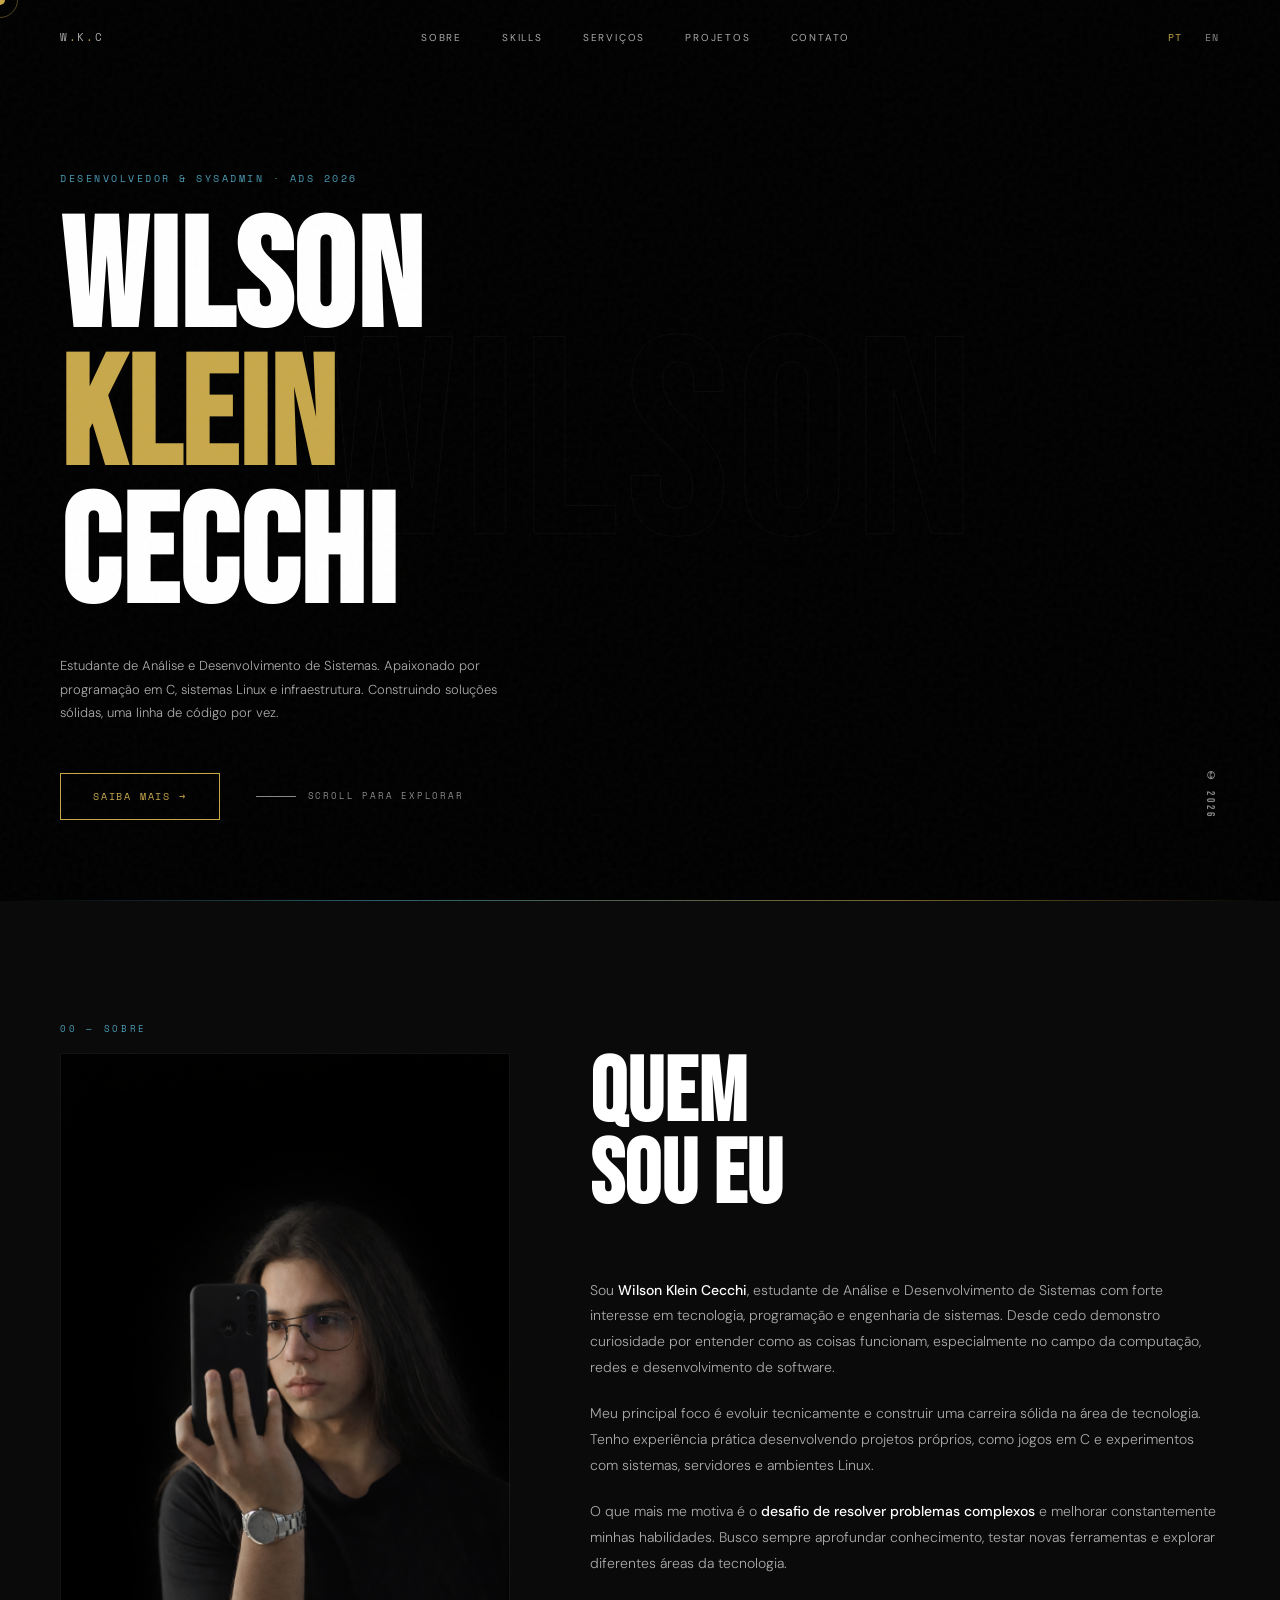
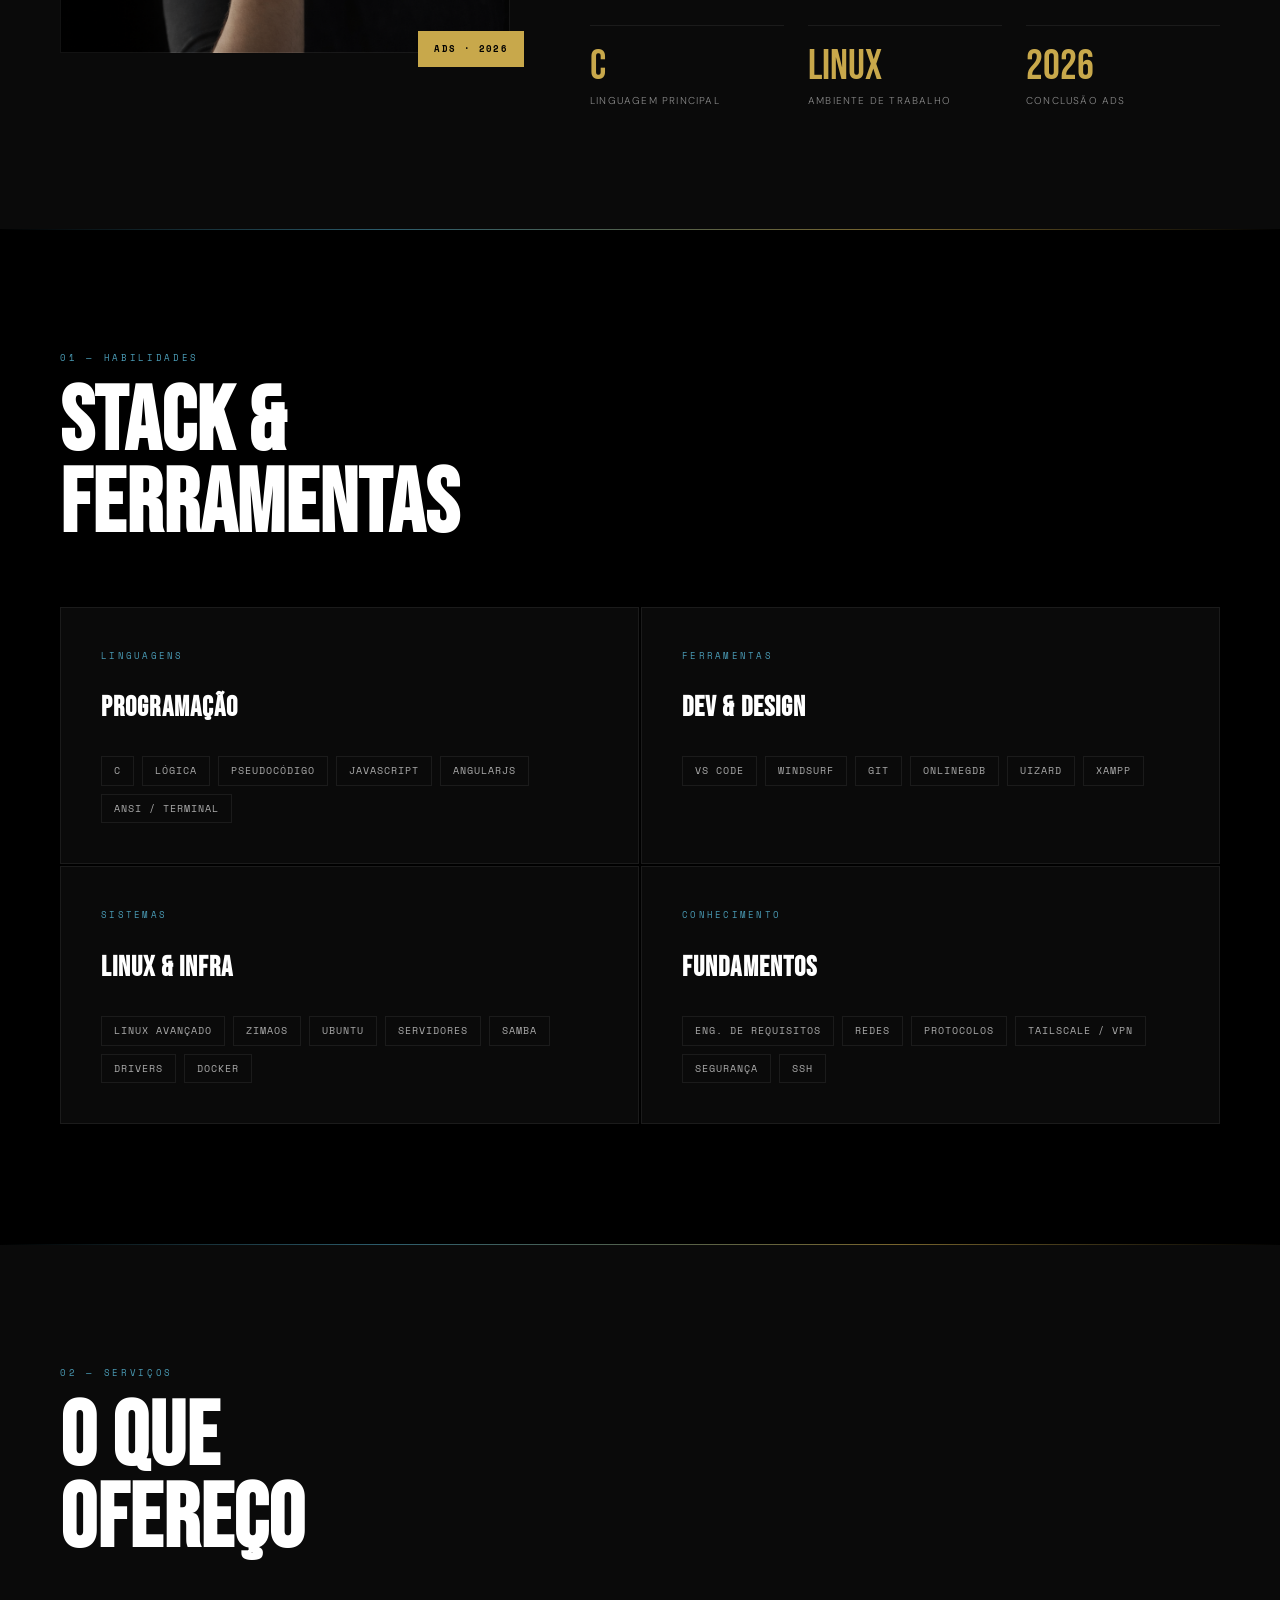
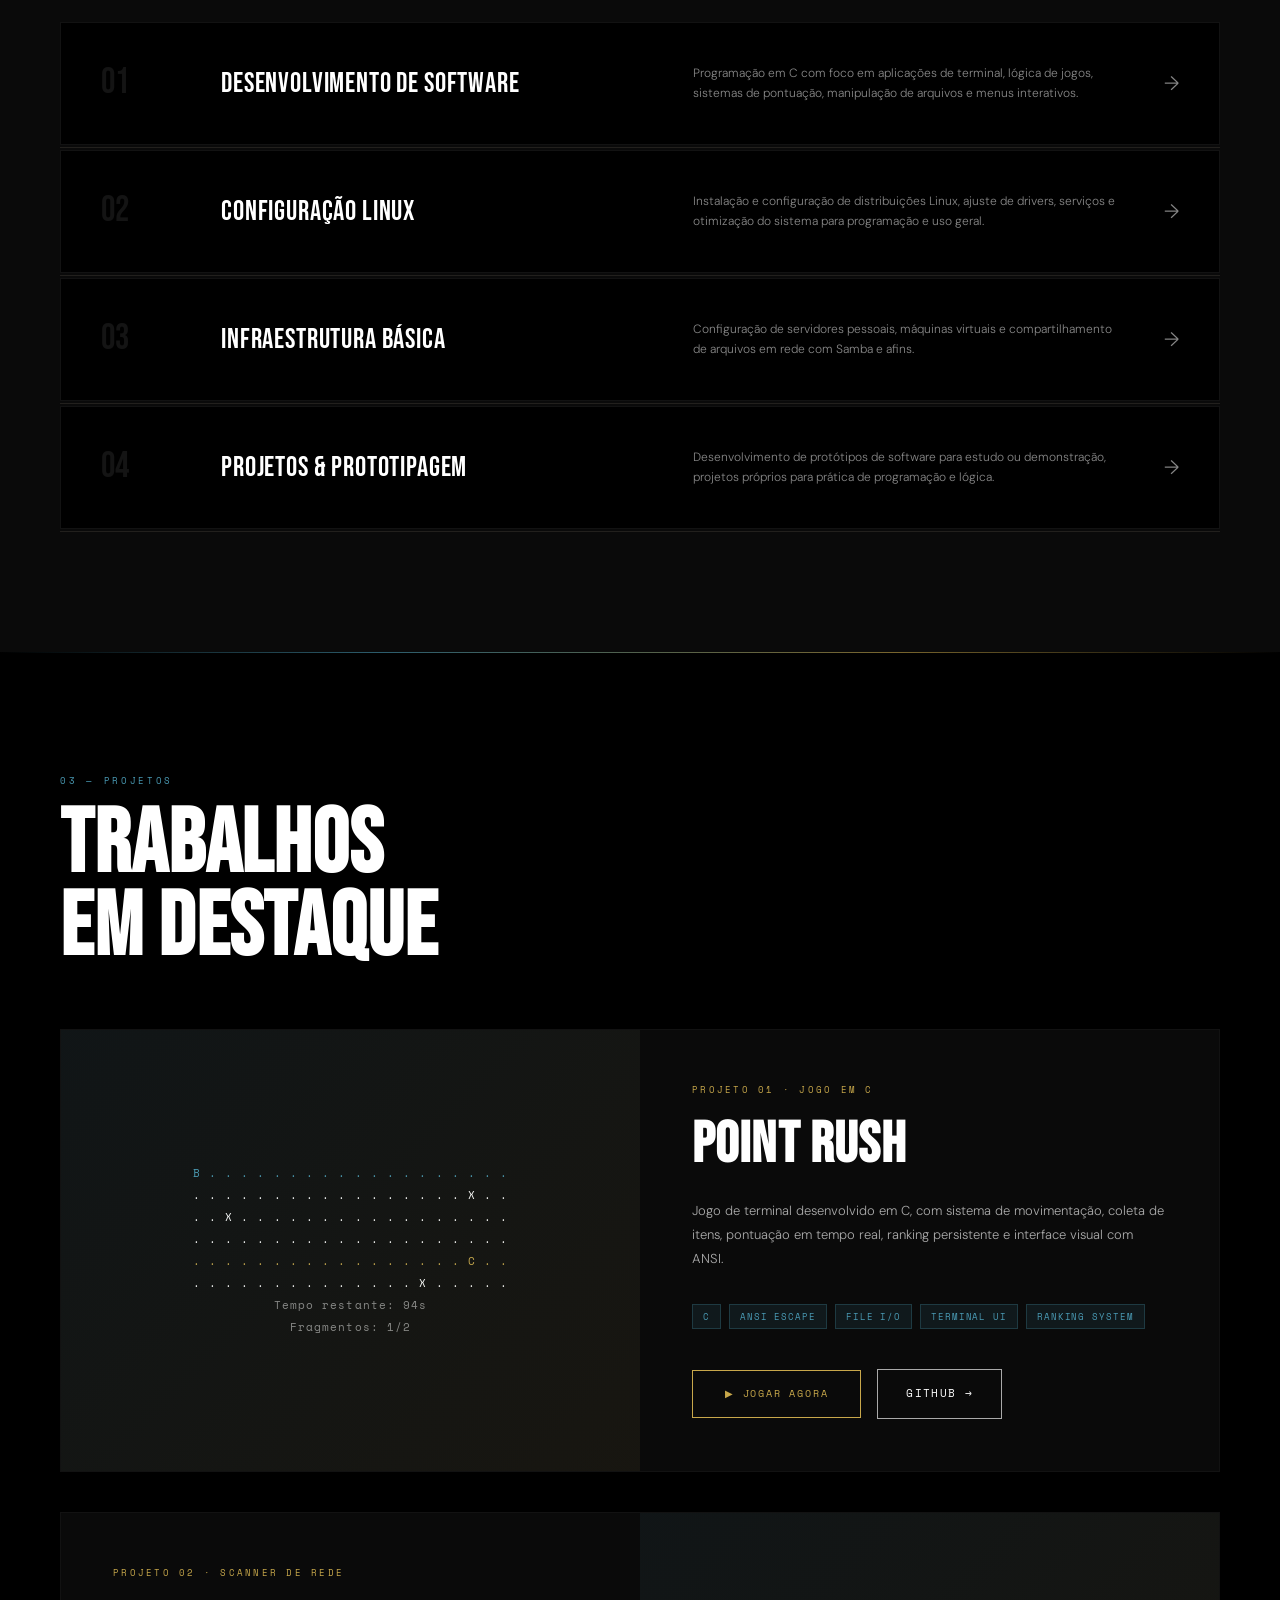
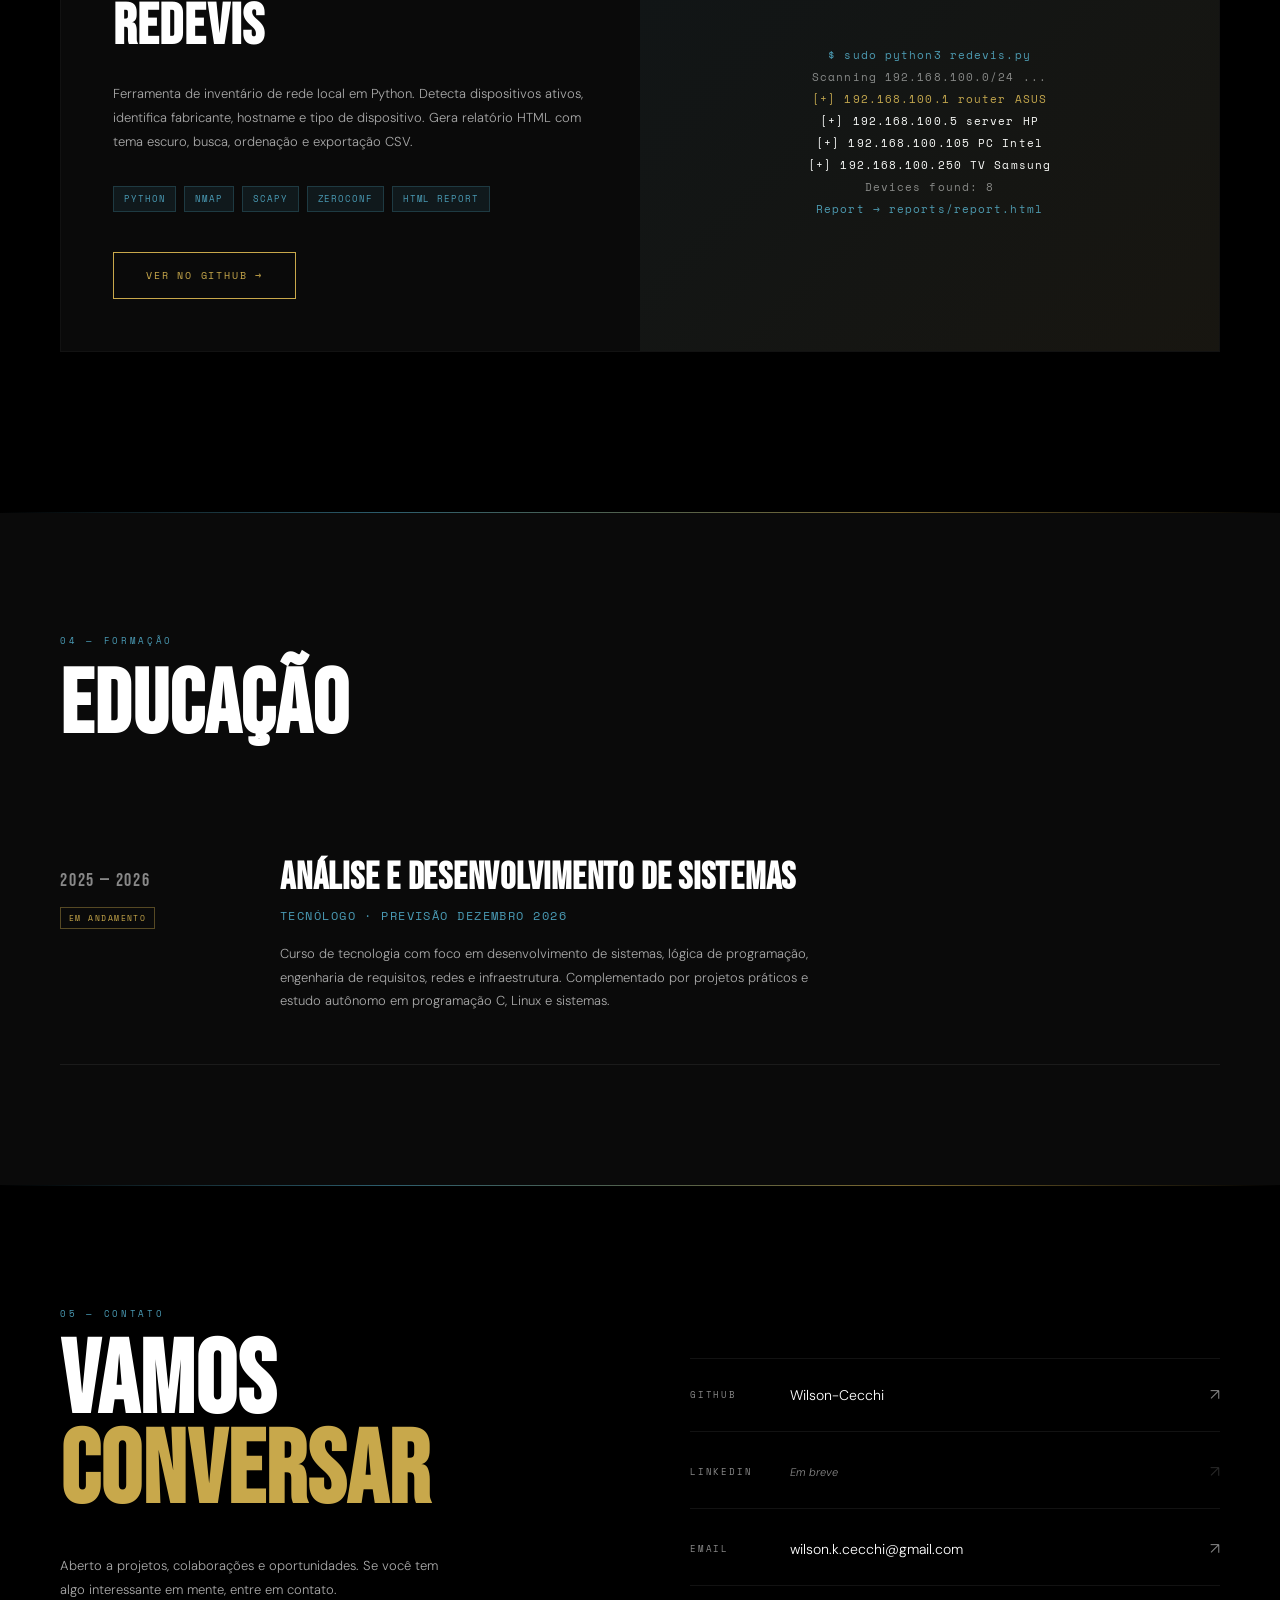
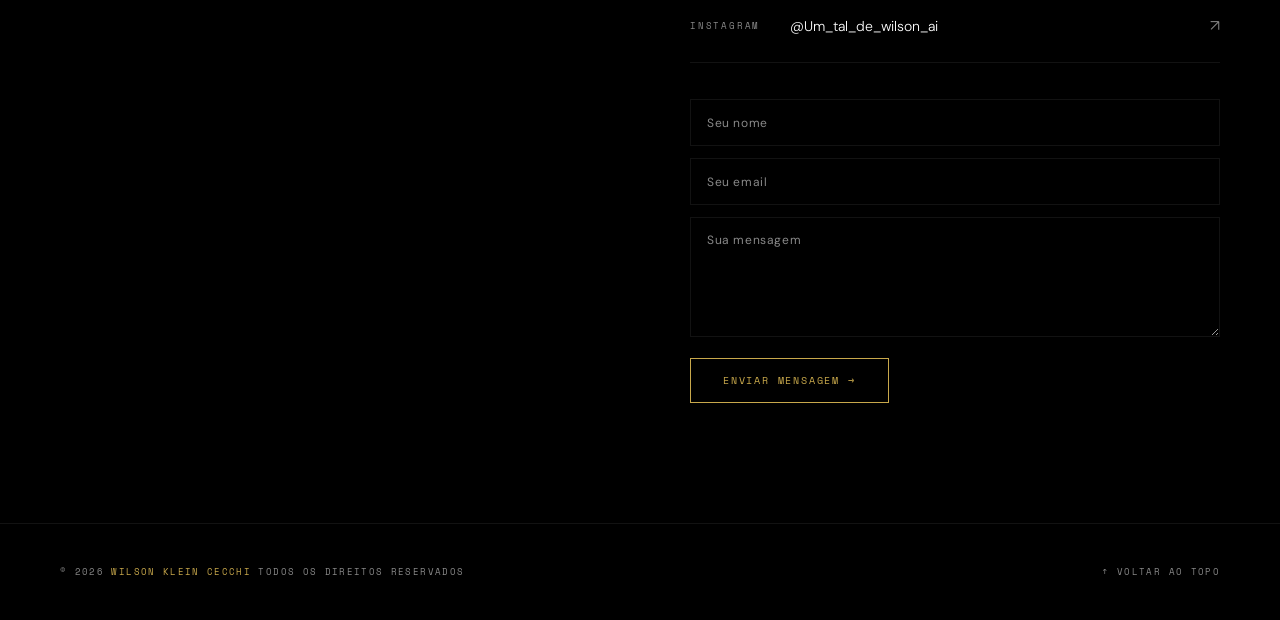
==== index.html @ 19622542 "update" ====
<!doctype html>
<html lang="pt-BR">
  <head>
    <meta charset="UTF-8" />
    <meta name="viewport" content="width=device-width, initial-scale=1.0" />
    <title>Wilson Klein Cecchi — Developer &amp; Sysadmin</title>
    <meta
      name="description"
      content="Portfólio de Wilson Klein Cecchi — Desenvolvedor &amp; Sysadmin · ADS 2026"
    />
    <meta name="author" content="Wilson Klein Cecchi" />
    <meta name="robots" content="index, follow" />
    <meta property="og:type" content="website" />
    <meta property="og:url" content="https://wkcdev.dev" />
    <meta
      property="og:title"
      content="Wilson Klein Cecchi — Developer &amp; Sysadmin"
    />
    <meta
      property="og:description"
      content="Portfólio de Wilson Klein Cecchi — Desenvolvedor &amp; Sysadmin · ADS 2026"
    />
    <meta property="og:locale" content="pt_BR" />
    <link rel="canonical" href="https://wkcdev.dev" />
    <link rel="preconnect" href="https://fonts.googleapis.com" />
    <link
      href="https://fonts.googleapis.com/css2?family=Bebas+Neue&family=DM+Sans:wght@300;400;500&family=Space+Mono:wght@400;700&display=swap"
      rel="stylesheet"
    />
    <link rel="stylesheet" href="assets/css/style.css" />
    <link rel="icon" type="image/svg+xml" href="assets/img/favicon.svg" />
    <link
      rel="icon"
      type="image/png"
      sizes="32x32"
      href="assets/img/favicon-32.png"
    />
    <link
      rel="apple-touch-icon"
      sizes="180x180"
      href="assets/img/favicon-180.png"
    />
  </head>
  <body>
    <div class="cursor" id="cursor"></div>
    <div class="cursor-ring" id="cursor-ring"></div>
    <nav>
      <a href="#hero" class="nav-logo">W<span>.</span>K<span>.</span>C</a>
      <div class="nav-links">
        <a href="#about">Sobre</a>
        <a href="#skills">Skills</a>
        <a href="#services">Serviços</a>
        <a href="#projects">Projetos</a>
        <a href="#contact">Contato</a>
      </div>
      <div class="lang-switcher">
        <a href="./index.html" class="lang-btn active" data-lang="pt">PT</a>
        <span class="lang-sep">·</span>
        <a href="./en/index.html" class="lang-btn" data-lang="en">EN</a>
      </div>
      <button class="nav-hamburger" id="nav-hamburger" aria-label="Menu">
        <span></span><span></span><span></span>
      </button>
      <div class="nav-mobile" id="nav-mobile">
        <a href="#about" class="nav-mobile-link">Sobre</a>
        <a href="#skills" class="nav-mobile-link">Skills</a>
        <a href="#services" class="nav-mobile-link">Serviços</a>
        <a href="#projects" class="nav-mobile-link">Projetos</a>
        <a href="#contact" class="nav-mobile-link">Contato</a>
        <div class="lang-switcher lang-switcher-mobile">
          <a href="./" class="lang-btn active" data-lang="pt">PT</a>
          <span class="lang-sep">·</span>
          <a href="./en" class="lang-btn" data-lang="en">EN</a>
        </div>
      </div>
    </nav>
    <section id="hero">
      <div class="hero-bg-text" aria-hidden="true">WILSON</div>
      <p class="hero-tag">Desenvolvedor &amp; Sysadmin · ADS 2026</p>
      <h1 class="hero-name">
        Wilson<br />
        <span class="accent">Klein</span><br />
        Cecchi
      </h1>
      <p class="hero-sub">
        Estudante de Análise e Desenvolvimento de Sistemas. Apaixonado por
        programação em C, sistemas Linux e infraestrutura. Construindo soluções
        sólidas, uma linha de código por vez.
      </p>
      <div class="hero-cta-row">
        <a href="#projects" class="btn-primary">Saiba mais →</a>
        <span class="hero-scroll">Scroll para explorar</span>
      </div>
      <div class="hero-year">© 2026</div>
    </section>
    <div class="gradient-bar"></div>
    <section id="about">
      <p class="section-label">00 — Sobre</p>
      <div class="about-grid reveal">
        <div class="about-photo-wrap">
          <div class="about-photo">
            <img
              src="assets/img/eutalvez.png"
              alt="Foto de Wilson Klein Cecchi"
            />
          </div>
          <div class="about-photo-tag">ADS · 2026</div>
        </div>
        <div class="about-text">
          <h2 class="section-title">Quem<br />sou eu</h2>
          <p>
            Sou <strong>Wilson Klein Cecchi</strong>, estudante de Análise e
            Desenvolvimento de Sistemas com forte interesse em tecnologia,
            programação e engenharia de sistemas. Desde cedo demonstro
            curiosidade por entender como as coisas funcionam, especialmente no
            campo da computação, redes e desenvolvimento de software.
          </p>
          <p>
            Meu principal foco é evoluir tecnicamente e construir uma carreira
            sólida na área de tecnologia. Tenho experiência prática
            desenvolvendo projetos próprios, como jogos em C e experimentos com
            sistemas, servidores e ambientes Linux.
          </p>
          <p>
            O que mais me motiva é o
            <strong>desafio de resolver problemas complexos</strong> e melhorar
            constantemente minhas habilidades. Busco sempre aprofundar
            conhecimento, testar novas ferramentas e explorar diferentes áreas
            da tecnologia.
          </p>
          <div class="about-stats">
            <div class="stat">
              <div class="stat-number">C</div>
              <div class="stat-label">Linguagem Principal</div>
            </div>
            <div class="stat">
              <div class="stat-number">Linux</div>
              <div class="stat-label">Ambiente de Trabalho</div>
            </div>
            <div class="stat">
              <div class="stat-number">2026</div>
              <div class="stat-label">Conclusão ADS</div>
            </div>
          </div>
        </div>
      </div>
    </section>
    <div class="gradient-bar"></div>
    <section id="skills">
      <p class="section-label reveal">01 — Habilidades</p>
      <h2 class="section-title reveal">Stack &amp;<br />Ferramentas</h2>
      <div class="skills-grid">
        <div class="skill-category reveal reveal-delay-1">
          <p class="skill-cat-label">Linguagens</p>
          <h3 class="skill-cat-title">Programação</h3>
          <div class="skill-tags">
            <span class="skill-tag">C</span>
            <span class="skill-tag">Lógica</span>
            <span class="skill-tag">Pseudocódigo</span>
            <span class="skill-tag">JavaScript</span>
            <span class="skill-tag">AngularJS</span>
            <span class="skill-tag">ANSI / Terminal</span>
          </div>
        </div>
        <div class="skill-category reveal reveal-delay-2">
          <p class="skill-cat-label">Ferramentas</p>
          <h3 class="skill-cat-title">Dev &amp; Design</h3>
          <div class="skill-tags">
            <span class="skill-tag">VS Code</span>
            <span class="skill-tag">Windsurf</span>
            <span class="skill-tag">Git</span>
            <span class="skill-tag">OnlineGDB</span>
            <span class="skill-tag">Uizard</span>
            <span class="skill-tag">XAMPP</span>
          </div>
        </div>
        <div class="skill-category reveal reveal-delay-1">
          <p class="skill-cat-label">Sistemas</p>
          <h3 class="skill-cat-title">Linux &amp; Infra</h3>
          <div class="skill-tags">
            <span class="skill-tag">Linux Avançado</span>
            <span class="skill-tag">ZimaOS</span>
            <span class="skill-tag">Ubuntu</span>
            <span class="skill-tag">Servidores</span>
            <span class="skill-tag">Samba</span>
            <span class="skill-tag">Drivers</span>
            <span class="skill-tag">Docker</span>
          </div>
        </div>
        <div class="skill-category reveal reveal-delay-2">
          <p class="skill-cat-label">Conhecimento</p>
          <h3 class="skill-cat-title">Fundamentos</h3>
          <div class="skill-tags">
            <span class="skill-tag">Eng. de Requisitos</span>
            <span class="skill-tag">Redes</span>
            <span class="skill-tag">Protocolos</span>
            <span class="skill-tag">Tailscale / VPN</span>
            <span class="skill-tag">Segurança</span>
            <span class="skill-tag">SSH</span>
          </div>
        </div>
      </div>
    </section>
    <div class="gradient-bar"></div>
    <section id="services">
      <p class="section-label reveal">02 — Serviços</p>
      <h2 class="section-title reveal">O que<br />ofereço</h2>
      <div class="services-list reveal">
        <div class="service-item" data-accordion>
          <span class="service-num">01</span>
          <span class="service-name">Desenvolvimento de Software</span>
          <p class="service-desc">
            Programação em C com foco em aplicações de terminal, lógica de
            jogos, sistemas de pontuação, manipulação de arquivos e menus
            interativos.
          </p>
          <span class="service-arrow">→</span>
        </div>
        <div class="service-details" data-accordion-body>
          <ul>
            <li>Linguagem principal: C (C99/C11)</li>
            <li>Estruturas de dados: vetores, structs, ponteiros</li>
            <li>Manipulação de arquivos: leitura/escrita com FILE*</li>
            <li>Interface terminal: ANSI escape codes, menus interativos</li>
            <li>Lógica de jogos: movimentação, colisão, ranking, timer</li>
          </ul>
        </div>
        <div class="service-item" data-accordion>
          <span class="service-num">02</span>
          <span class="service-name">Configuração Linux</span>
          <p class="service-desc">
            Instalação e configuração de distribuições Linux, ajuste de drivers,
            serviços e otimização do sistema para programação e uso geral.
          </p>
          <span class="service-arrow">→</span>
        </div>
        <div class="service-details" data-accordion-body>
          <ul>
            <li>Distribuições: Ubuntu, Zorin OS, ZimaOS</li>
            <li>Gerenciamento de serviços: systemd, journalctl</li>
            <li>Drivers: NVIDIA legacy, Intel i915, DKMS</li>
            <li>Otimização: throttling, power management</li>
            <li>Ambientes: GNOME, configuração de boot e GRUB</li>
          </ul>
        </div>
        <div class="service-item" data-accordion>
          <span class="service-num">03</span>
          <span class="service-name">Infraestrutura Básica</span>
          <p class="service-desc">
            Configuração de servidores pessoais, máquinas virtuais e
            compartilhamento de arquivos em rede com Samba e afins.
          </p>
          <span class="service-arrow">→</span>
        </div>
        <div class="service-details" data-accordion-body>
          <ul>
            <li>Servidores: ZimaOS, Docker, Docker Compose</li>
            <li>Rede: Tailscale VPN, SSH (ed25519), fail2ban</li>
            <li>Compartilhamento: Samba, SCP, Rsync</li>
            <li>Monitoramento: Uptime Kuma, AdGuard Home</li>
            <li>Backup: Restic + SFTP com retenção automática</li>
          </ul>
        </div>
        <div class="service-item" data-accordion>
          <span class="service-num">04</span>
          <span class="service-name">Projetos &amp; Prototipagem</span>
          <p class="service-desc">
            Desenvolvimento de protótipos de software para estudo ou
            demonstração, projetos próprios para prática de programação e
            lógica.
          </p>
          <span class="service-arrow">→</span>
        </div>
        <div class="service-details" data-accordion-body>
          <ul>
            <li>Prototipagem rápida em C e terminal</li>
            <li>Design de interfaces textuais com ANSI</li>
            <li>Documentação e engenharia de requisitos</li>
            <li>Versionamento com Git</li>
            <li>Testes manuais e validação de lógica</li>
          </ul>
        </div>
      </div>
    </section>
    <div class="gradient-bar"></div>
    <section id="projects">
      <p class="section-label reveal">03 — Projetos</p>
      <h2 class="section-title reveal">Trabalhos<br />em destaque</h2>
      <div class="project-card reveal">
        <div class="project-visual">
          <div class="terminal-wrap">
            <span class="t-cyan">B . . . . . . . . . . . . . . . . . . .</span>
            <span class="t-white">. . . . . . . . . . . . . . . . . X . .</span>
            <span class="t-white">. . X . . . . . . . . . . . . . . . . .</span>
            <span class="t-white">. . . . . . . . . . . . . . . . . . . .</span>
            <span class="t-gold">. . . . . . . . . . . . . . . . . C . .</span>
            <span class="t-white">. . . . . . . . . . . . . . X . . . . .</span>
            <span class="t-grey-dim">Tempo restante: 94s</span>
            <span class="t-grey-dim">Fragmentos: 1/2 </span>
          </div>
        </div>
        <div class="project-info">
          <div>
            <p class="project-label">Projeto 01 · Jogo em C</p>
            <h3 class="project-name">Point Rush</h3>
            <p class="project-desc">
              Jogo de terminal desenvolvido em C, com sistema de movimentação,
              coleta de itens, pontuação em tempo real, ranking persistente e
              interface visual com ANSI.
            </p>
            <div class="project-tech">
              <span class="tech-chip">C</span>
              <span class="tech-chip">ANSI Escape</span>
              <span class="tech-chip">File I/O</span>
              <span class="tech-chip">Terminal UI</span>
              <span class="tech-chip">Ranking System</span>
            </div>
          </div>
          <div class="project-btns">
            <a
              href="https://onlinegdb.com/SGRejion7L"
              target="_blank"
              rel="noopener noreferrer"
              class="btn-primary"
              >▶ Jogar agora</a
            >
            <a
              href="https://github.com/Wilson-Cecchi/Point-Rush"
              target="_blank"
              rel="noopener noreferrer"
              class="btn-secondary"
              >GitHub →</a
            >
          </div>
        </div>
      </div>
      <div class="project-card reveal reverse">
        <div class="project-visual">
          <div class="terminal-wrap">
            <span class="t-cyan">$ sudo python3 redevis.py</span>
            <span class="t-grey-dim">Scanning 192.168.100.0/24 ...</span>
            <span class="t-gold">[+] 192.168.100.1 router ASUS</span>
            <span class="t-white">[+] 192.168.100.5 server HP </span>
            <span class="t-white">[+] 192.168.100.105 PC Intel</span>
            <span class="t-white">[+] 192.168.100.250 TV Samsung</span>
            <span class="t-grey-dim">Devices found: 8</span>
            <span class="t-cyan">Report → reports/report.html</span>
          </div>
        </div>
        <div class="project-info">
          <div>
            <p class="project-label">Projeto 02 · Scanner de Rede</p>
            <h3 class="project-name">Redevis</h3>
            <p class="project-desc">
              Ferramenta de inventário de rede local em Python. Detecta
              dispositivos ativos, identifica fabricante, hostname e tipo de
              dispositivo. Gera relatório HTML com tema escuro, busca, ordenação
              e exportação CSV.
            </p>
            <div class="project-tech">
              <span class="tech-chip">Python</span>
              <span class="tech-chip">nmap</span>
              <span class="tech-chip">Scapy</span>
              <span class="tech-chip">Zeroconf</span>
              <span class="tech-chip">HTML Report</span>
            </div>
          </div>
          <div class="project-btns">
            <a
              href="https://github.com/Wilson-Cecchi/redevis"
              target="_blank"
              rel="noopener noreferrer"
              class="btn-primary"
              >Ver no GitHub →</a
            >
          </div>
        </div>
      </div>
    </section>
    <div class="gradient-bar"></div>
    <section id="education">
      <p class="section-label reveal">04 — Formação</p>
      <h2 class="section-title reveal">Educação</h2>
      <div class="edu-card reveal">
        <div>
          <p class="edu-year">2025 — 2026</p>
          <span class="edu-status">Em andamento</span>
        </div>
        <div>
          <h3 class="edu-degree">Análise e Desenvolvimento de Sistemas</h3>
          <p class="edu-institution">Tecnólogo · Previsão Dezembro 2026</p>
          <p class="edu-desc">
            Curso de tecnologia com foco em desenvolvimento de sistemas, lógica
            de programação, engenharia de requisitos, redes e infraestrutura.
            Complementado por projetos práticos e estudo autônomo em programação
            C, Linux e sistemas.
          </p>
        </div>
      </div>
    </section>
    <div class="gradient-bar"></div>
    <section id="contact">
      <p class="section-label reveal">05 — Contato</p>
      <div class="contact-inner">
        <div class="reveal">
          <h2 class="contact-headline">
            Vamos<br />
            <span>conversar</span>
          </h2>
          <p class="contact-note">
            Aberto a projetos, colaborações e oportunidades. Se você tem algo
            interessante em mente, entre em contato.
          </p>
        </div>
        <div class="contact-links reveal reveal-delay-1">
          <a
            href="https://github.com/Wilson-Cecchi"
            class="contact-link-item"
            target="_blank"
            rel="noopener noreferrer"
          >
            <div class="contact-link-left">
              <span class="contact-link-platform">GitHub</span>
              <span class="contact-link-value">Wilson-Cecchi</span>
            </div>
            <span class="contact-link-arrow">↗</span>
          </a>
          <div class="contact-link-item is-pending">
            <div class="contact-link-left">
              <span class="contact-link-platform">LinkedIn</span>
              <span class="contact-link-value contact-pending">Em breve</span>
            </div>
            <span class="contact-link-arrow" style="opacity: 0.3">↗</span>
          </div>
          <a href="mailto:wilson.k.cecchi@gmail.com" class="contact-link-item">
            <div class="contact-link-left">
              <span class="contact-link-platform">Email</span>
              <span class="contact-link-value">wilson.k.cecchi@gmail.com</span>
            </div>
            <span class="contact-link-arrow">↗</span>
          </a>
          <a
            href="https://instagram.com/Um_tal_de_wilson_ai"
            class="contact-link-item"
            target="_blank"
            rel="noopener noreferrer"
          >
            <div class="contact-link-left">
              <span class="contact-link-platform">Instagram</span>
              <span class="contact-link-value">@Um_tal_de_wilson_ai</span>
            </div>
            <span class="contact-link-arrow">↗</span>
          </a>
          <form
            class="contact-form reveal reveal-delay-2"
            action="https://formspree.io/f/xnjgdnwy"
            method="POST"
          >
            <div class="form-group">
              <input type="text" name="name" placeholder="Seu nome" required />
            </div>
            <div class="form-group">
              <input
                type="email"
                name="email"
                placeholder="Seu email"
                required
              />
            </div>
            <div class="form-group">
              <textarea
                name="message"
                placeholder="Sua mensagem"
                rows="5"
                required
              ></textarea>
            </div>
            <button type="submit" class="form-btn">Enviar mensagem →</button>
          </form>
        </div>
      </div>
    </section>
    <footer>
      <p class="footer-copy">
        © 2026
        <span>Wilson Klein Cecchi</span>
        Todos os direitos reservados
      </p>
      <a href="#hero" class="footer-back">↑ Voltar ao topo</a>
    </footer>
    <script src="assets/js/main.js"></script>
    <script src="assets/js/game.js"></script>
  </body>
</html>
---- assets/css/style.css ----
/* =====================================================
   style.css — Wilson Klein Cecchi Portfolio
   =====================================================

   ÍNDICE
   ──────────────────────────────────────────────────
   01. Variáveis
   02. Reset & Base
   03. Cursor Customizado
   04. Overlay de Ruído
   05. Barra Gradiente
   06. Navegação
   07. Seções — Base
   08. Hero
   09. Sobre
   10. Skills
   11. Serviços
   12. Accordion de Serviços
   13. Projetos
   14. Educação
   15. Contato
   16. Footer
   17. Animações & Reveal
   18. Seletor de Idioma
   19. Responsivo
   20. Seleção de Texto
   ===================================================== */


/* ─────────────────────────────────────────────────────
   01. VARIÁVEIS
───────────────────────────────────────────────────── */
:root {
  --black:    #000000;
  --dark:     #0a0a0a;
  --white:    #ffffff;
  --grey:     #aaaaaa;
  --grey-dim: #888888;
  --gold:     #c8a84b;
  --cyan:     #4a9bb5;
  --border:   rgba(255,255,255,0.07);
}


/* ─────────────────────────────────────────────────────
   02. RESET & BASE
───────────────────────────────────────────────────── */
*, *::before, *::after {
  box-sizing: border-box;
  margin: 0;
  padding: 0;
}
html {
  scroll-behavior: smooth;
}
body {
  background: var(--black);
  color: var(--white);
  font-family: 'DM Sans', sans-serif;
  font-weight: 300;
  line-height: 1.75;
  overflow-x: hidden;
  cursor: none;
}


/* ─────────────────────────────────────────────────────
   03. CURSOR CUSTOMIZADO
───────────────────────────────────────────────────── */
.cursor {
  width: 10px; height: 10px;
  background: var(--gold);
  border-radius: 50%;
  position: fixed; top: 0; left: 0;
  pointer-events: none;
  z-index: 9999;
  transform: translate(-50%, -50%);
  transition: width .3s, height .3s, background .3s;
  mix-blend-mode: difference;
}
.cursor-ring {
  width: 36px; height: 36px;
  border: 1px solid rgba(200,168,75,.4);
  border-radius: 50%;
  position: fixed; top: 0; left: 0;
  pointer-events: none;
  z-index: 9998;
  transform: translate(-50%, -50%);
  transition: border-color .3s;
}
body:has(a:hover) .cursor,
body:has(button:hover) .cursor {
  width: 16px; height: 16px;
  background: var(--cyan);
}
@media (pointer: coarse) {
  .cursor, .cursor-ring { display: none !important; }
}


/* ─────────────────────────────────────────────────────
   04. OVERLAY DE RUÍDO
───────────────────────────────────────────────────── */
body::before {
  content: '';
  position: fixed; inset: 0;
  background-image: url("data:image/svg+xml,%3Csvg viewBox='0 0 200 200' xmlns='http://www.w3.org/2000/svg'%3E%3Cfilter id='n'%3E%3CfeTurbulence type='fractalNoise' baseFrequency='0.9' numOctaves='4' stitchTiles='stitch'/%3E%3C/filter%3E%3Crect width='100%25' height='100%25' filter='url(%23n)' opacity='1'/%3E%3C/svg%3E");
  opacity: .028;
  pointer-events: none;
  z-index: 9990;
}


/* ─────────────────────────────────────────────────────
   05. BARRA GRADIENTE
───────────────────────────────────────────────────── */
.gradient-bar {
  height: 1px;
  background: linear-gradient(90deg, transparent 0%, var(--cyan) 30%, var(--gold) 70%, transparent 100%);
  opacity: .6;
}


/* ─────────────────────────────────────────────────────
   06. NAVEGAÇÃO
───────────────────────────────────────────────────── */
nav {
  position: fixed; top: 0; left: 0; right: 0;
  z-index: 100;
  display: flex; align-items: center; justify-content: space-between;
  padding: 28px 60px;
  background: linear-gradient(to bottom, rgba(0,0,0,.9), transparent);
  transition: background .3s, backdrop-filter .3s;
}
nav.scrolled {
  backdrop-filter: blur(20px);
  background: rgba(0,0,0,.85);
}
.nav-logo {
  font-family: 'Space Mono', monospace;
  font-size: 11px;
  letter-spacing: .15em;
  color: var(--grey);
  text-decoration: none;
  text-transform: uppercase;
}
.nav-logo span { color: var(--gold); }
.nav-links {
  display: flex; gap: 40px;
}
.nav-links a {
  font-size: 10px;
  letter-spacing: .18em;
  text-transform: uppercase;
  color: var(--grey);
  text-decoration: none;
  font-weight: 400;
  transition: color .3s;
}
.nav-links a:hover { color: var(--white); }


/* ─────────────────────────────────────────────────────
   07. SEÇÕES — BASE
───────────────────────────────────────────────────── */
section { padding: 120px 60px; }

.section-label {
  font-family: 'Space Mono', monospace;
  font-size: 9px;
  letter-spacing: .3em;
  color: var(--cyan);
  text-transform: uppercase;
  margin-bottom: 16px;
}
.section-title {
  font-family: 'Bebas Neue', sans-serif;
  font-size: clamp(48px, 7vw, 100px);
  line-height: .92;
  letter-spacing: .01em;
  margin-bottom: 60px;
}


/* ─────────────────────────────────────────────────────
   08. HERO
───────────────────────────────────────────────────── */
#hero {
  min-height: 100vh;
  display: flex; flex-direction: column; justify-content: flex-end;
  padding: 0 60px 80px;
  position: relative; overflow: hidden;
}
.hero-bg-text {
  position: absolute; top: 50%; left: 50%;
  transform: translate(-50%, -50%);
  font-family: 'Bebas Neue', sans-serif;
  font-size: clamp(120px, 22vw, 340px);
  color: transparent;
  -webkit-text-stroke: 1px rgba(255,255,255,.04);
  white-space: nowrap;
  pointer-events: none; user-select: none;
  letter-spacing: .02em;
}
.hero-tag {
  font-family: 'Space Mono', monospace;
  font-size: 10px;
  letter-spacing: .25em;
  color: var(--cyan);
  text-transform: uppercase;
  margin-bottom: 24px;
  opacity: 0;
  animation: fadeUp .8s ease .2s forwards;
}
.hero-name {
  font-family: 'Bebas Neue', sans-serif;
  font-size: clamp(72px, 12vw, 180px);
  line-height: .9;
  letter-spacing: .01em;
  opacity: 0;
  animation: fadeUp .9s ease .4s forwards;
}
.hero-name .accent { color: var(--gold); }
.hero-sub {
  margin-top: 28px;
  font-size: 13px;
  color: var(--grey);
  max-width: 480px;
  line-height: 1.8;
  opacity: 0;
  animation: fadeUp .9s ease .6s forwards;
}
.hero-cta-row {
  margin-top: 48px;
  display: flex; align-items: center; gap: 36px;
  opacity: 0;
  animation: fadeUp .9s ease .8s forwards;
}
.hero-scroll {
  font-family: 'Space Mono', monospace;
  font-size: 9px;
  letter-spacing: .2em;
  color: var(--grey-dim);
  text-transform: uppercase;
  display: flex; align-items: center; gap: 12px;
}
.hero-scroll::before {
  content: '';
  width: 40px; height: 1px;
  background: var(--grey-dim);
  display: block;
}
.hero-year {
  position: absolute; right: 60px; bottom: 80px;
  font-family: 'Bebas Neue', sans-serif;
  font-size: 11px;
  letter-spacing: .3em;
  color: var(--grey-dim);
  writing-mode: vertical-rl;
  opacity: 0;
  animation: fadeUp 1s ease 1s forwards;
}

/* Botão primário (compartilhado: Hero + Projetos) */
.btn-primary {
  display: inline-flex; align-items: center; gap: 10px;
  padding: 14px 32px;
  background: transparent;
  border: 1px solid var(--gold);
  color: var(--gold);
  font-family: 'Space Mono', monospace;
  font-size: 10px;
  letter-spacing: .18em;
  text-transform: uppercase;
  text-decoration: none;
  cursor: none;
  transition: background .3s, color .3s;
}
.btn-primary:hover { background: var(--gold); color: var(--black); }


/* ─────────────────────────────────────────────────────
   09. SOBRE
───────────────────────────────────────────────────── */
#about { background: var(--dark); }

.about-grid {
  display: grid;
  grid-template-columns: 1fr 1.4fr;
  gap: 80px;
  align-items: start;
}
.about-photo-wrap { position: relative; }
.about-photo {
  width: 100%; aspect-ratio: 3/4;
  background: #111; overflow: hidden;
  position: relative;
}
.about-photo img { width: 100%; height: 100%; object-fit: cover; }
.about-photo::after {
  content: ''; position: absolute; inset: 0;
  border: 1px solid var(--border);
}
.about-photo-placeholder {
  width: 100%; height: 100%;
  display: flex; flex-direction: column; align-items: center; justify-content: center;
  gap: 16px; color: var(--grey-dim);
}
.about-photo-placeholder svg { opacity: .2; }
.about-photo-placeholder span {
  font-family: 'Space Mono', monospace;
  font-size: 9px; letter-spacing: .2em;
  text-transform: uppercase; opacity: .4;
}
.about-photo-tag {
  position: absolute; bottom: -14px; right: -14px;
  padding: 10px 16px;
  background: var(--gold); color: var(--black);
  font-family: 'Space Mono', monospace;
  font-size: 9px; letter-spacing: .15em;
  text-transform: uppercase; font-weight: 700;
}
.about-text p {
  font-size: 14px; color: var(--grey);
  margin-bottom: 20px; line-height: 1.85;
}
.about-text p strong { color: var(--white); font-weight: 500; }
.about-stats {
  margin-top: 48px;
  display: grid; grid-template-columns: repeat(3,1fr); gap: 24px;
}
.stat { border-top: 1px solid var(--border); padding-top: 20px; }
.stat-number {
  font-family: 'Bebas Neue', sans-serif;
  font-size: 42px; line-height: 1; color: var(--gold);
}
.stat-label {
  font-size: 10px; letter-spacing: .12em;
  color: var(--grey-dim); text-transform: uppercase; margin-top: 4px;
}


/* ─────────────────────────────────────────────────────
   10. SKILLS
───────────────────────────────────────────────────── */
#skills { background: var(--black); }

.skills-grid {
  display: grid; grid-template-columns: repeat(2,1fr); gap: 2px;
}
.skill-category {
  padding: 40px; background: var(--dark);
  border: 1px solid var(--border);
  position: relative; overflow: hidden;
  transition: border-color .3s;
}
.skill-category::before {
  content: ''; position: absolute; top: 0; left: 0; right: 0; height: 2px;
  background: linear-gradient(90deg, var(--cyan), var(--gold));
  transform: scaleX(0); transform-origin: left;
  transition: transform .4s ease;
}
.skill-category:hover::before { transform: scaleX(1); }
.skill-category:hover { border-color: rgba(255,255,255,.12); }
.skill-cat-label {
  font-family: 'Space Mono', monospace;
  font-size: 9px; letter-spacing: .25em;
  color: var(--cyan); text-transform: uppercase; margin-bottom: 20px;
}
.skill-cat-title {
  font-family: 'Bebas Neue', sans-serif;
  font-size: 28px; letter-spacing: .04em; margin-bottom: 24px;
}
.skill-tags { display: flex; flex-wrap: wrap; gap: 8px; }
.skill-tag {
  padding: 5px 12px;
  border: 1px solid var(--border);
  font-size: 10px; letter-spacing: .1em;
  color: var(--grey); text-transform: uppercase;
  font-family: 'Space Mono', monospace;
  transition: border-color .3s, color .3s;
}
.skill-category:hover .skill-tag { border-color: rgba(200,168,75,.3); }


/* ─────────────────────────────────────────────────────
   11. SERVIÇOS
───────────────────────────────────────────────────── */
#services { background: var(--dark); }

.services-list { display: flex; flex-direction: column; gap: 2px; }
.service-item {
  display: grid;
  grid-template-columns: 80px 1fr 1fr auto;
  align-items: center; gap: 40px;
  padding: 36px 40px;
  background: var(--black); border: 1px solid var(--border);
  transition: background .3s, border-color .3s;
  cursor: none;
}
.service-item:hover {
  background: rgba(200,168,75,.04);
  border-color: rgba(200,168,75,.2);
}
.service-num {
  font-family: 'Bebas Neue', sans-serif;
  font-size: 36px; color: rgba(255,255,255,.08); line-height: 1;
}
.service-name {
  font-family: 'Bebas Neue', sans-serif;
  font-size: 28px; letter-spacing: .03em; transition: color .3s;
}
.service-item:hover .service-name { color: var(--gold); }
.service-desc { font-size: 12px; color: var(--grey-dim); line-height: 1.7; }
.service-arrow {
  font-size: 20px; color: var(--grey-dim);
  transition: color .3s, transform .3s;
}
.service-item:hover .service-arrow { color: var(--gold); transform: translateX(4px); }
.service-item.active .service-arrow { transform: rotate(90deg); color: var(--gold); }


/* ─────────────────────────────────────────────────────
   12. ACCORDION DE SERVIÇOS
───────────────────────────────────────────────────── */
.service-details {
  max-height: 0;
  overflow: hidden;
  transition: max-height 0.4s ease, padding 0.4s ease;
  background: rgba(200,168,75,0.03);
  border: 1px solid var(--border);
  border-top: none;
}
.service-details.open {
  max-height: 300px;
  padding: 24px 40px;
}
.service-details ul {
  list-style: none;
  display: flex; flex-direction: column; gap: 10px;
}
.service-details ul li {
  font-family: 'Space Mono', monospace;
  font-size: 11px; letter-spacing: 0.08em;
  color: var(--grey);
  padding-left: 16px; position: relative;
}
.service-details ul li::before {
  content: '─';
  position: absolute; left: 0;
  color: var(--gold);
}


/* ─────────────────────────────────────────────────────
   13. PROJETOS
───────────────────────────────────────────────────── */
#projects { background: var(--black); }

.project-card {
  display: grid; grid-template-columns: 1fr 1fr;
  border: 1px solid var(--border);
  overflow: hidden; transition: border-color .4s;
  margin-bottom: 40px;
}
.project-card:hover { border-color: rgba(200,168,75,.3); }
.project-card.reverse .project-visual { order: 2; }
.project-card.reverse .project-info   { order: 1; }
.project-visual {
  background: #0d0d0d;
  aspect-ratio: 16/10;
  display: flex; align-items: center; justify-content: center;
  position: relative; overflow: hidden;
  aspect-ratio: unset;
  min-height: 100%;
}
.project-visual::after {
  content: ''; position: absolute; inset: 0;
  background: linear-gradient(135deg, rgba(74,155,181,.06), rgba(200,168,75,.06));
}
.terminal-wrap {
  font-family: 'Space Mono', monospace;
  font-size: 11px; letter-spacing: .1em;
  text-align: center; line-height: 2; padding: 20px;
}
.terminal-wrap span { display: block; opacity: 0; animation: termLine .4s ease forwards; }
.terminal-wrap span:nth-child(1) { animation-delay: .2s; }
.terminal-wrap span:nth-child(2) { animation-delay: .5s; }
.terminal-wrap span:nth-child(3) { animation-delay: .8s; }
.terminal-wrap span:nth-child(4) { animation-delay: 1.1s; }
.terminal-wrap span:nth-child(5) { animation-delay: 1.4s; }
.terminal-wrap span:nth-child(6) { animation-delay: 1.7s; }
.terminal-wrap span:nth-child(7) { animation-delay: 2.0s; }
.terminal-wrap span:nth-child(8) { animation-delay: 2.5s; }
.t-grey-dim { color: var(--grey-dim); }
.t-cyan     { color: var(--cyan); }
.t-gold     { color: var(--gold); }
.t-white    { color: var(--white); }
.project-info {
  padding: 52px;
  display: flex; flex-direction: column; justify-content: space-between;
  background: var(--dark);
}
.project-label {
  font-family: 'Space Mono', monospace;
  font-size: 9px; letter-spacing: .25em;
  color: var(--gold); text-transform: uppercase; margin-bottom: 20px;
}
.project-name {
  font-family: 'Bebas Neue', sans-serif;
  font-size: 58px; line-height: .92;
  letter-spacing: .02em; margin-bottom: 28px;
}
.project-desc {
  font-size: 13px; color: var(--grey);
  line-height: 1.85; margin-bottom: 32px;
}
.project-tech { display: flex; flex-wrap: wrap; gap: 8px; margin-bottom: 40px; }
.tech-chip {
  padding: 4px 10px;
  background: rgba(74,155,181,.1);
  border: 1px solid rgba(74,155,181,.25);
  font-family: 'Space Mono', monospace;
  font-size: 9px; letter-spacing: .1em;
  color: var(--cyan); text-transform: uppercase;
}

/* Botões do projeto */
.project-btns {
  display: flex; gap: 16px;
  align-items: center; flex-wrap: wrap;
}
a.btn-secondary {
  font-family: 'Space Mono', monospace;
  font-size: 11px; letter-spacing: .12em;
  text-transform: uppercase;
  color: var(--white) !important;
  text-decoration: none !important;
  border: 1px solid var(--grey);
  padding: 14px 28px;
  transition: background .3s, color .3s, border-color .3s;
  display: inline-block;
  cursor: none;
}
a.btn-secondary:hover {
  background: var(--grey);
  color: var(--black) !important;
  border-color: var(--grey);
}


/* ─────────────────────────────────────────────────────
   14. EDUCAÇÃO
───────────────────────────────────────────────────── */
#education { background: var(--dark); }

.edu-card {
  display: grid; grid-template-columns: 160px 1fr;
  gap: 60px; align-items: start;
  padding: 52px 0; border-bottom: 1px solid var(--border);
}
.edu-year {
  font-family: 'Bebas Neue', sans-serif;
  font-size: 18px; letter-spacing: .1em;
  color: var(--grey-dim); padding-top: 6px;
}
.edu-status {
  display: inline-block; margin-top: 10px;
  padding: 3px 8px;
  border: 1px solid rgba(200,168,75,.4);
  font-family: 'Space Mono', monospace;
  font-size: 8px; letter-spacing: .18em;
  color: var(--gold); text-transform: uppercase;
}
.edu-degree {
  font-family: 'Bebas Neue', sans-serif;
  font-size: 38px; line-height: 1;
  letter-spacing: .02em; margin-bottom: 8px;
}
.edu-institution {
  font-size: 12px; color: var(--cyan);
  letter-spacing: .12em; text-transform: uppercase;
  font-family: 'Space Mono', monospace; margin-bottom: 16px;
}
.edu-desc {
  font-size: 13px; color: var(--grey);
  line-height: 1.8; max-width: 560px;
}


/* ─────────────────────────────────────────────────────
   15. CONTATO
───────────────────────────────────────────────────── */
#contact { background: var(--black); }

.contact-inner {
  display: grid; grid-template-columns: 1fr 1fr;
  gap: 100px; align-items: start;
}
.contact-headline {
  font-family: 'Bebas Neue', sans-serif;
  font-size: clamp(52px, 8vw, 110px);
  line-height: .88; letter-spacing: .01em; margin-bottom: 36px;
}
.contact-headline span { color: var(--gold); }
.contact-note {
  font-size: 13px; color: var(--grey);
  line-height: 1.85; max-width: 400px;
}
.contact-links {
  display: flex; flex-direction: column; gap: 4px; padding-top: 20px;
}
.contact-link-item {
  display: flex; align-items: center; justify-content: space-between;
  padding: 22px 0; border-bottom: 1px solid var(--border);
  text-decoration: none; transition: border-color .3s; cursor: none;
}
.contact-link-item:hover { border-color: rgba(200,168,75,.4); }
.contact-link-item:first-child { border-top: 1px solid var(--border); }
.contact-link-left { display: flex; align-items: center; gap: 20px; }
.contact-link-platform {
  font-family: 'Space Mono', monospace;
  font-size: 9px; letter-spacing: .2em;
  color: var(--grey-dim); text-transform: uppercase; width: 80px;
}
.contact-link-value { font-size: 14px; color: var(--white); transition: color .3s; }
.contact-link-item:hover .contact-link-value { color: var(--gold); }
.contact-link-arrow {
  font-size: 16px; color: var(--grey-dim);
  transition: color .3s, transform .3s;
}
.contact-link-item:hover .contact-link-arrow { color: var(--gold); transform: translate(3px,-3px); }
.contact-pending { font-size: 11px; color: var(--grey-dim); font-style: italic; }
.contact-link-item.is-pending { cursor: default; }

.contact-form { margin-top: 2rem; display: flex; flex-direction: column; gap: 12px; }
.form-group input,
.form-group textarea { width: 100%; background: transparent; border: 1px solid var(--border); padding: 14px 16px; color: var(--white); font-family: 'DM Sans', sans-serif; font-size: 13px; outline: none; transition: border-color .3s; box-sizing: border-box }
.form-group input:focus,
.form-group textarea:focus { border-color: rgba(200,168,75,.4) }
.form-group input::placeholder,
.form-group textarea::placeholder { color: var(--grey-dim); font-size: 12px; letter-spacing: .05em; }
.form-group textarea { resize: vertical; min-height: 120px; }
.form-btn { align-self: flex-start; background: transparent; border: 1px solid var(--gold); color: var(--gold); padding: 14px 32px; font-family: 'Space Mono', monospace; font-size: 10px; letter-spacing: .18em; text-transform: uppercase; cursor: none; transition: background .3s, color .3s; }
.form-btn:hover { background: var(--gold); color: var(--black); }


/* ─────────────────────────────────────────────────────
   16. FOOTER
───────────────────────────────────────────────────── */
footer {
  padding: 40px 60px;
  border-top: 1px solid var(--border);
  display: flex; align-items: center; justify-content: space-between;
}
.footer-copy {
  font-family: 'Space Mono', monospace;
  font-size: 9px; letter-spacing: .15em;
  color: var(--grey-dim); text-transform: uppercase;
}
.footer-copy span { color: var(--gold); }
.footer-back {
  font-family: 'Space Mono', monospace;
  font-size: 9px; letter-spacing: .15em;
  color: var(--grey-dim); text-transform: uppercase;
  text-decoration: none;
  display: flex; align-items: center; gap: 8px;
  cursor: none; transition: color .3s;
}
.footer-back:hover { color: var(--gold); }


/* ─────────────────────────────────────────────────────
   17. ANIMAÇÕES & REVEAL
───────────────────────────────────────────────────── */
@keyframes fadeUp {
  from { opacity: 0; transform: translateY(30px); }
  to   { opacity: 1; transform: translateY(0); }
}
@keyframes termLine {
  from { opacity: 0; transform: translateX(-8px); }
  to   { opacity: 1; transform: translateX(0); }
}
.reveal {
  opacity: 0; transform: translateY(40px);
  transition: opacity .8s ease, transform .8s ease;
}
.reveal.visible { opacity: 1; transform: translateY(0); }
.reveal-delay-1 { transition-delay: .1s; }
.reveal-delay-2 { transition-delay: .2s; }
.reveal-delay-3 { transition-delay: .3s; }


/* ─────────────────────────────────────────────────────
   18. SELETOR DE IDIOMA
───────────────────────────────────────────────────── */
.lang-switcher {
  display: flex; align-items: center; gap: 8px;
}
.lang-btn {
  font-family: 'Space Mono', monospace;
  font-size: 10px; letter-spacing: .15em;
  color: var(--grey-dim);
  text-decoration: none; text-transform: uppercase;
  transition: color .3s;
}
.lang-btn:hover { color: var(--white); }
.lang-btn.active { color: var(--gold); }
.lang-sep {
  font-size: 10px;
  color: var(--border);
  font-family: 'Space Mono', monospace;
}


/* ─────────────────────────────────────────────────────
   19. RESPONSIVO
───────────────────────────────────────────────────── */

/* Tablet / tela dividida (900px–1100px) */
@media (max-width: 1100px) {
  .project-card   { grid-template-columns: 1fr; }
  .project-visual { aspect-ratio: 16/6; }
  .terminal-wrap  { font-size: 9px; }
}

/* Mobile (até 900px) */
@media (max-width: 900px) {
  nav              { padding: 24px 28px; }
  section          { padding: 80px 28px; }
  #hero            { padding: 0 28px 64px; }
  .about-grid,
  .contact-inner   { grid-template-columns: 1fr; }
  .skills-grid     { grid-template-columns: 1fr; }
  .service-item    { grid-template-columns: 48px 1fr auto; gap: 20px; }
  .service-desc    { display: none; }
  .service-arrow   { display: block; }
  .edu-card        { grid-template-columns: 1fr; gap: 16px; }
  .hero-year,
  .nav-links       { display: none; }
  footer           { flex-direction: column; gap: 12px; text-align: center; }
  .project-visual  { aspect-ratio: 16/8; }
  .terminal-wrap   { font-size: 9px; }
  .contact-form    { margin-top: 1.5rem; }
  .form-btn        { width: 100%; text-align: center; }
}


/* ─────────────────────────────────────────────────────
   20. SELEÇÃO DE TEXTO
───────────────────────────────────────────────────── */
::selection {
  background: var(--gold);
  color: var(--black);
}


/* ─────────────────────────────────────────────────────
   21. HAMBURGUER MENU
───────────────────────────────────────────────────── */
.nav-hamburger {
  display: none;
  flex-direction: column; justify-content: center; gap: 5px;
  width: 32px; height: 32px;
  background: transparent; border: none;
  cursor: none; padding: 4px;
  z-index: 101;
}
.nav-hamburger span {
  display: block;
  width: 100%; height: 1px;
  background: var(--white);
  transition: transform .3s, opacity .3s;
}
.nav-hamburger.open span:nth-child(1) { transform: translateY(6px) rotate(45deg); }
.nav-hamburger.open span:nth-child(2) { opacity: 0; }
.nav-hamburger.open span:nth-child(3) { transform: translateY(-6px) rotate(-45deg); }

.nav-mobile {
  display: none;
  position: fixed; top: 72px; left: 0; right: 0;
  background: rgba(0,0,0,.95);
  backdrop-filter: blur(20px);
  flex-direction: column;
  padding: 24px 28px;
  gap: 4px;
  z-index: 99;
  border-bottom: 1px solid var(--border);
}
.nav-mobile.open { display: flex; }
.nav-mobile-link {
  font-family: 'Space Mono', monospace;
  font-size: 11px; letter-spacing: .18em;
  color: var(--grey); text-decoration: none;
  text-transform: uppercase;
  padding: 14px 0;
  border-bottom: 1px solid var(--border);
  transition: color .3s;
}
.nav-mobile-link:hover { color: var(--gold); }
.lang-switcher-mobile { margin-top: 16px; }

@media (max-width: 900px) {
  .nav-hamburger { display: flex; }
  .lang-switcher:not(.lang-switcher-mobile) { display: none; }
}
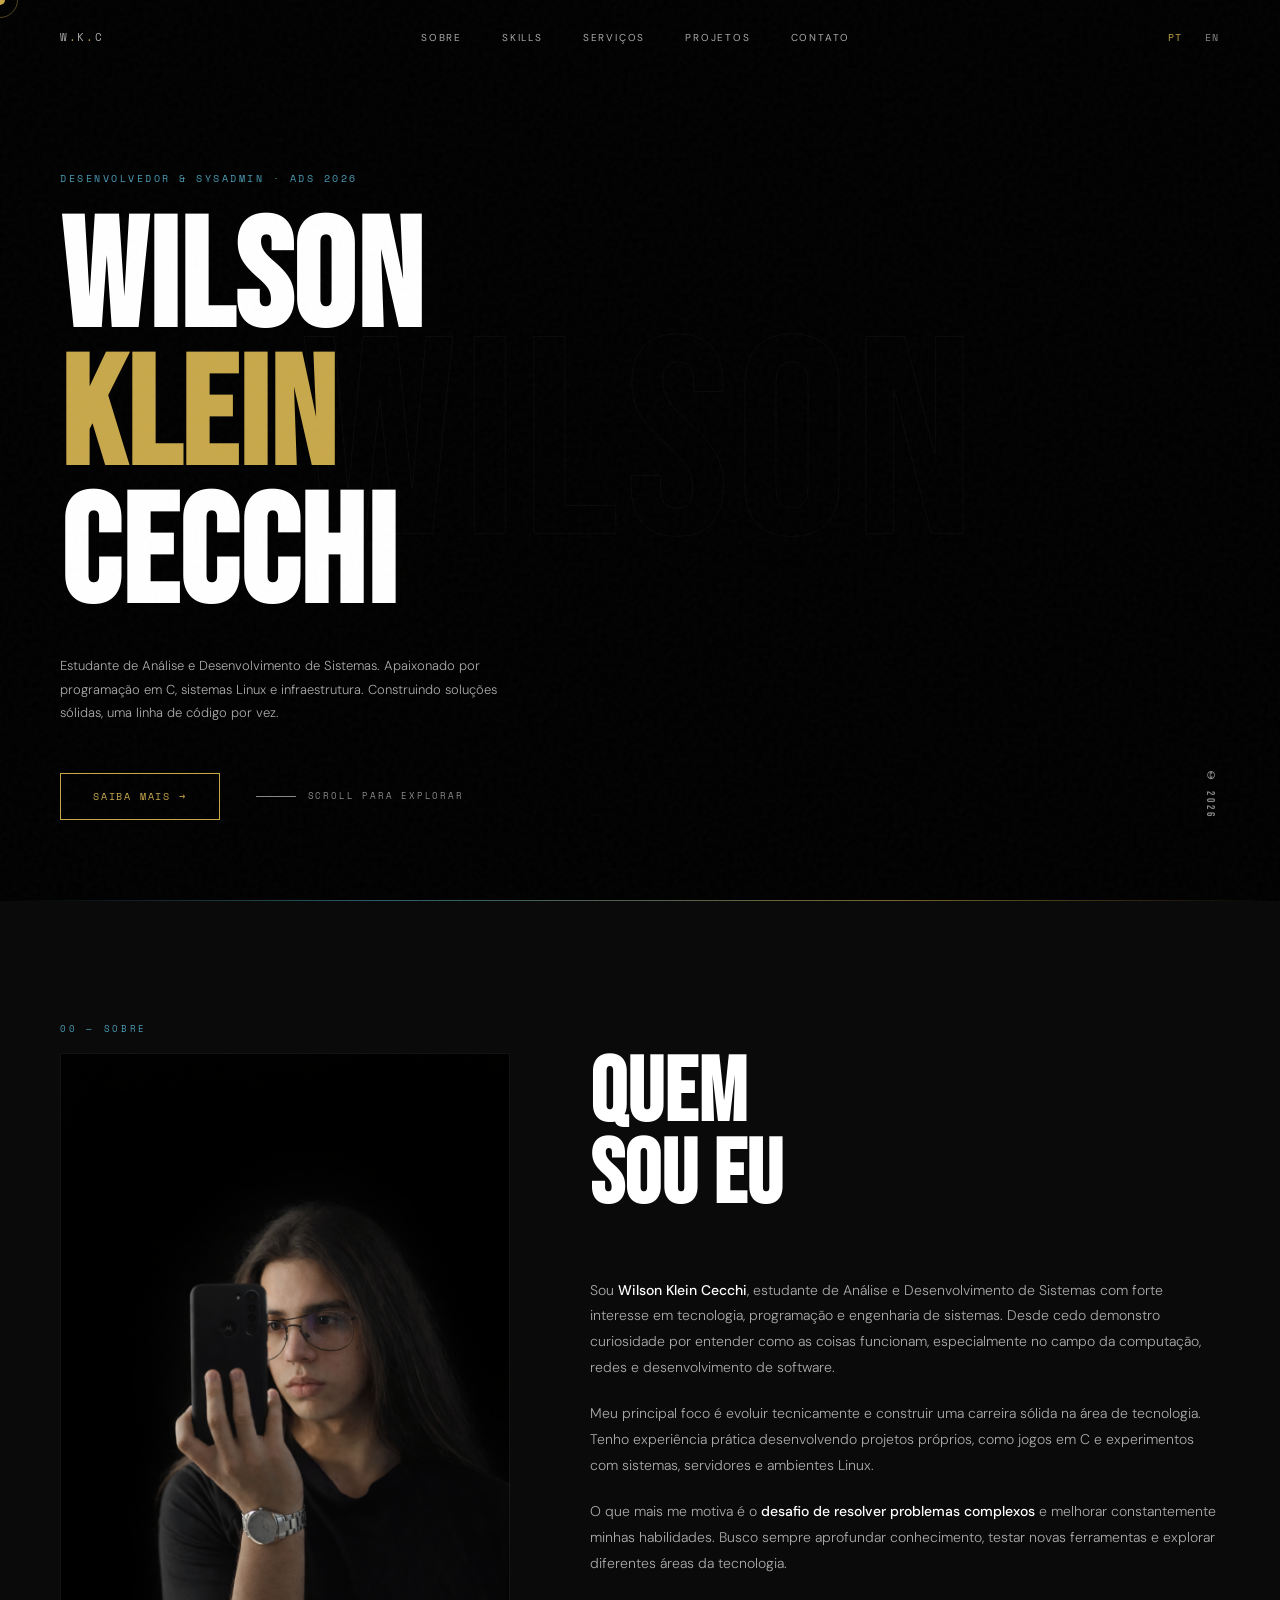
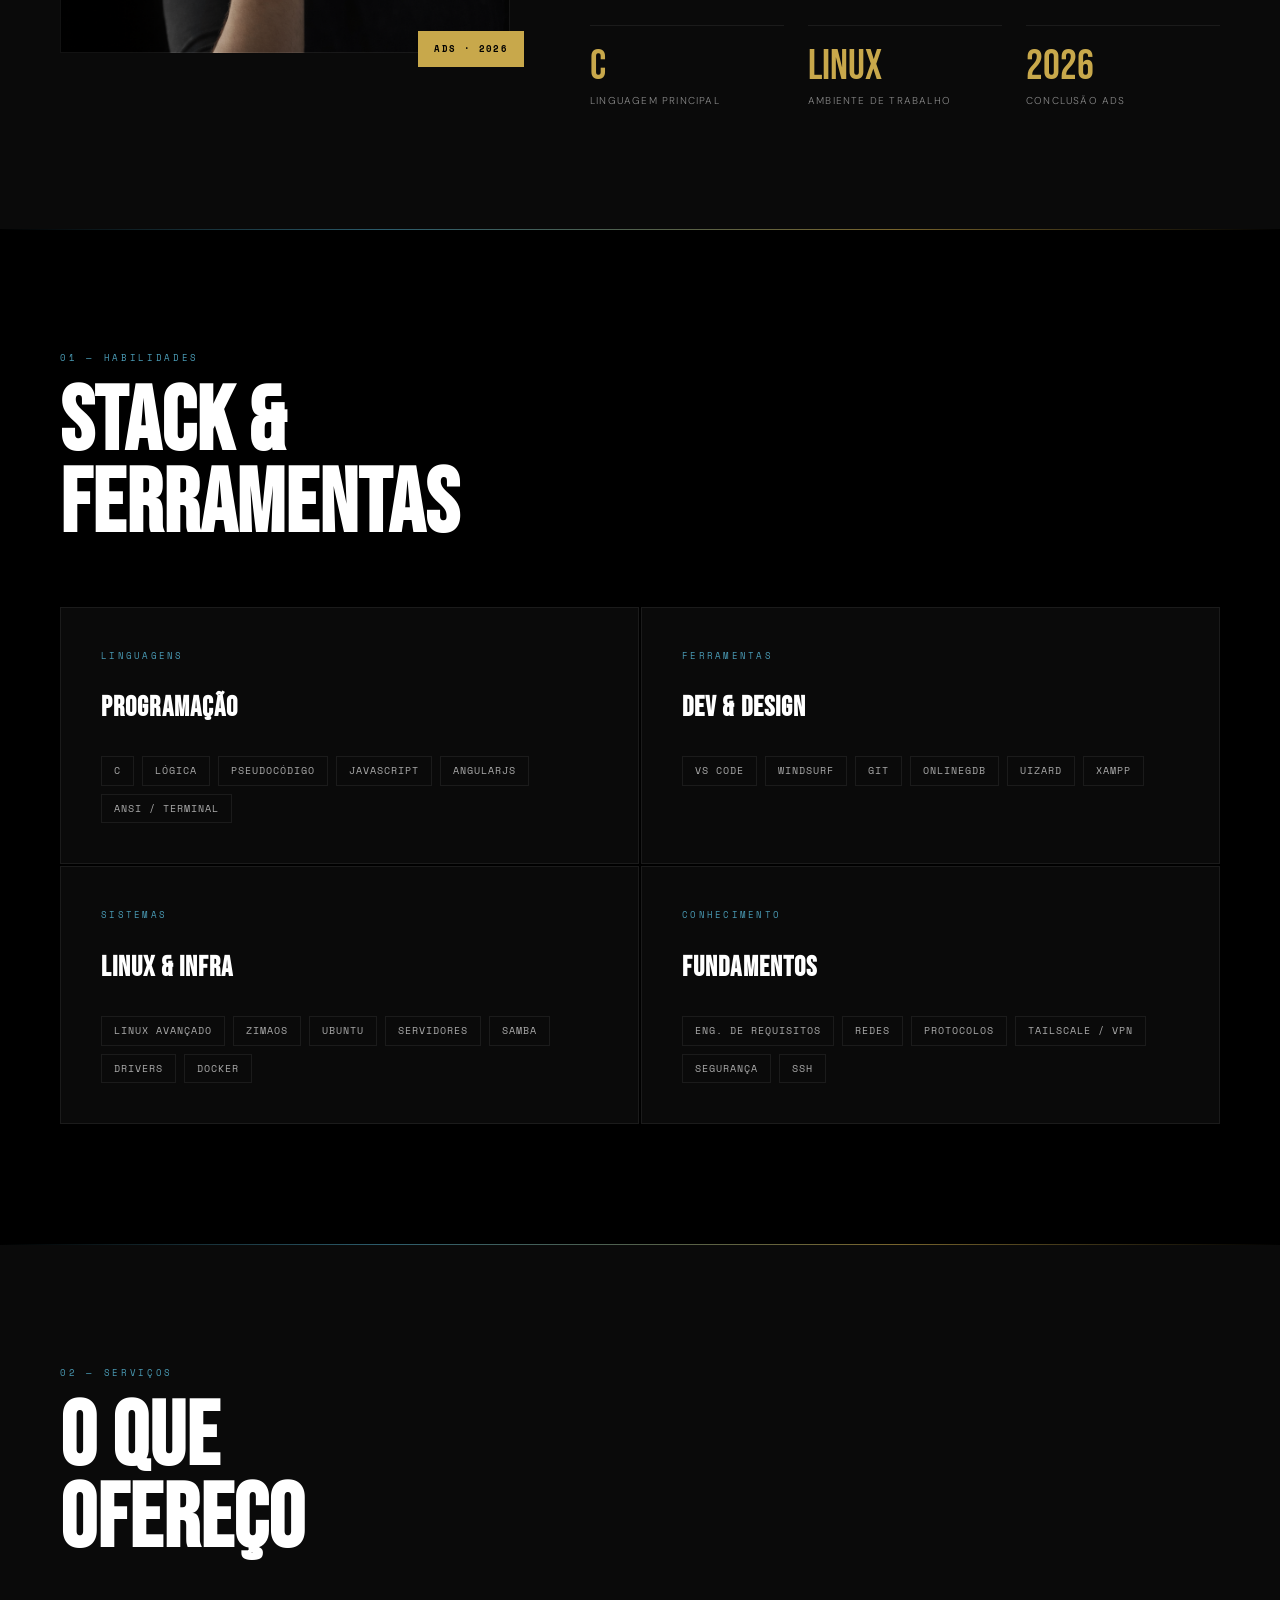
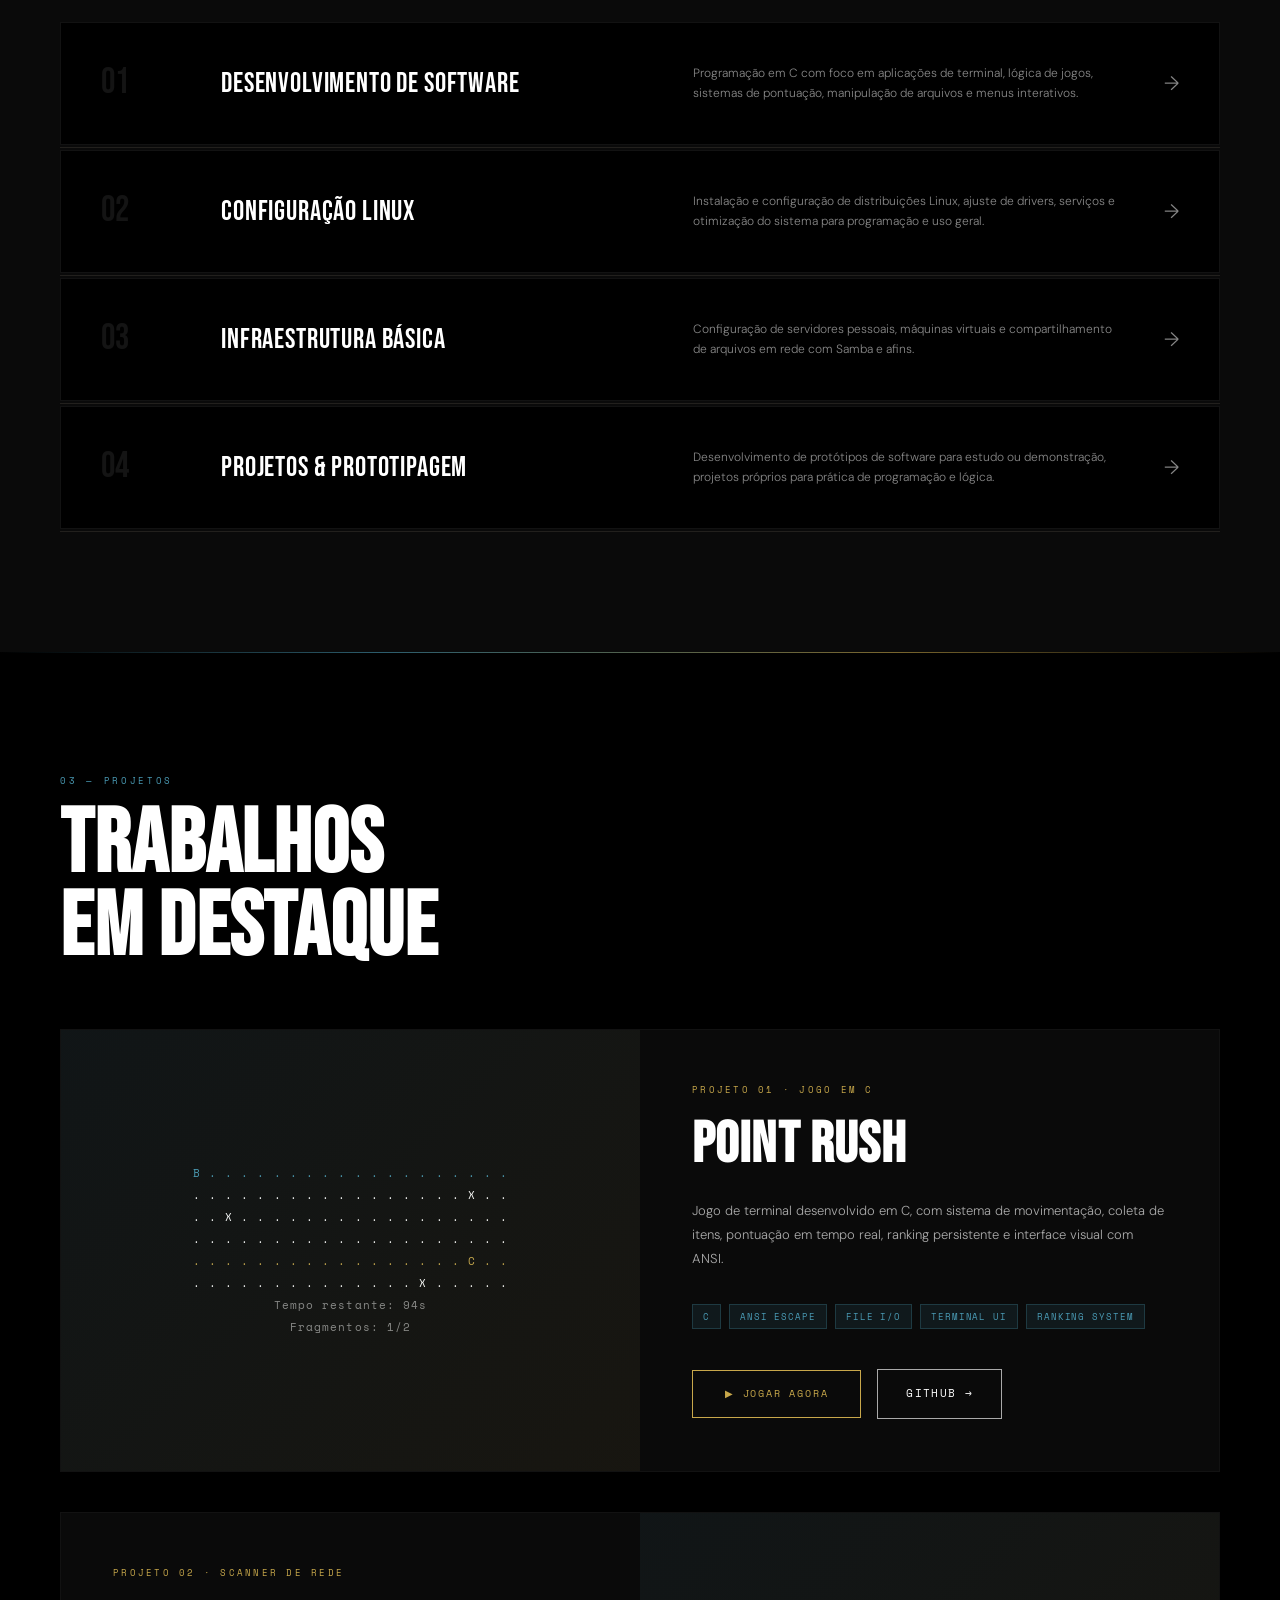
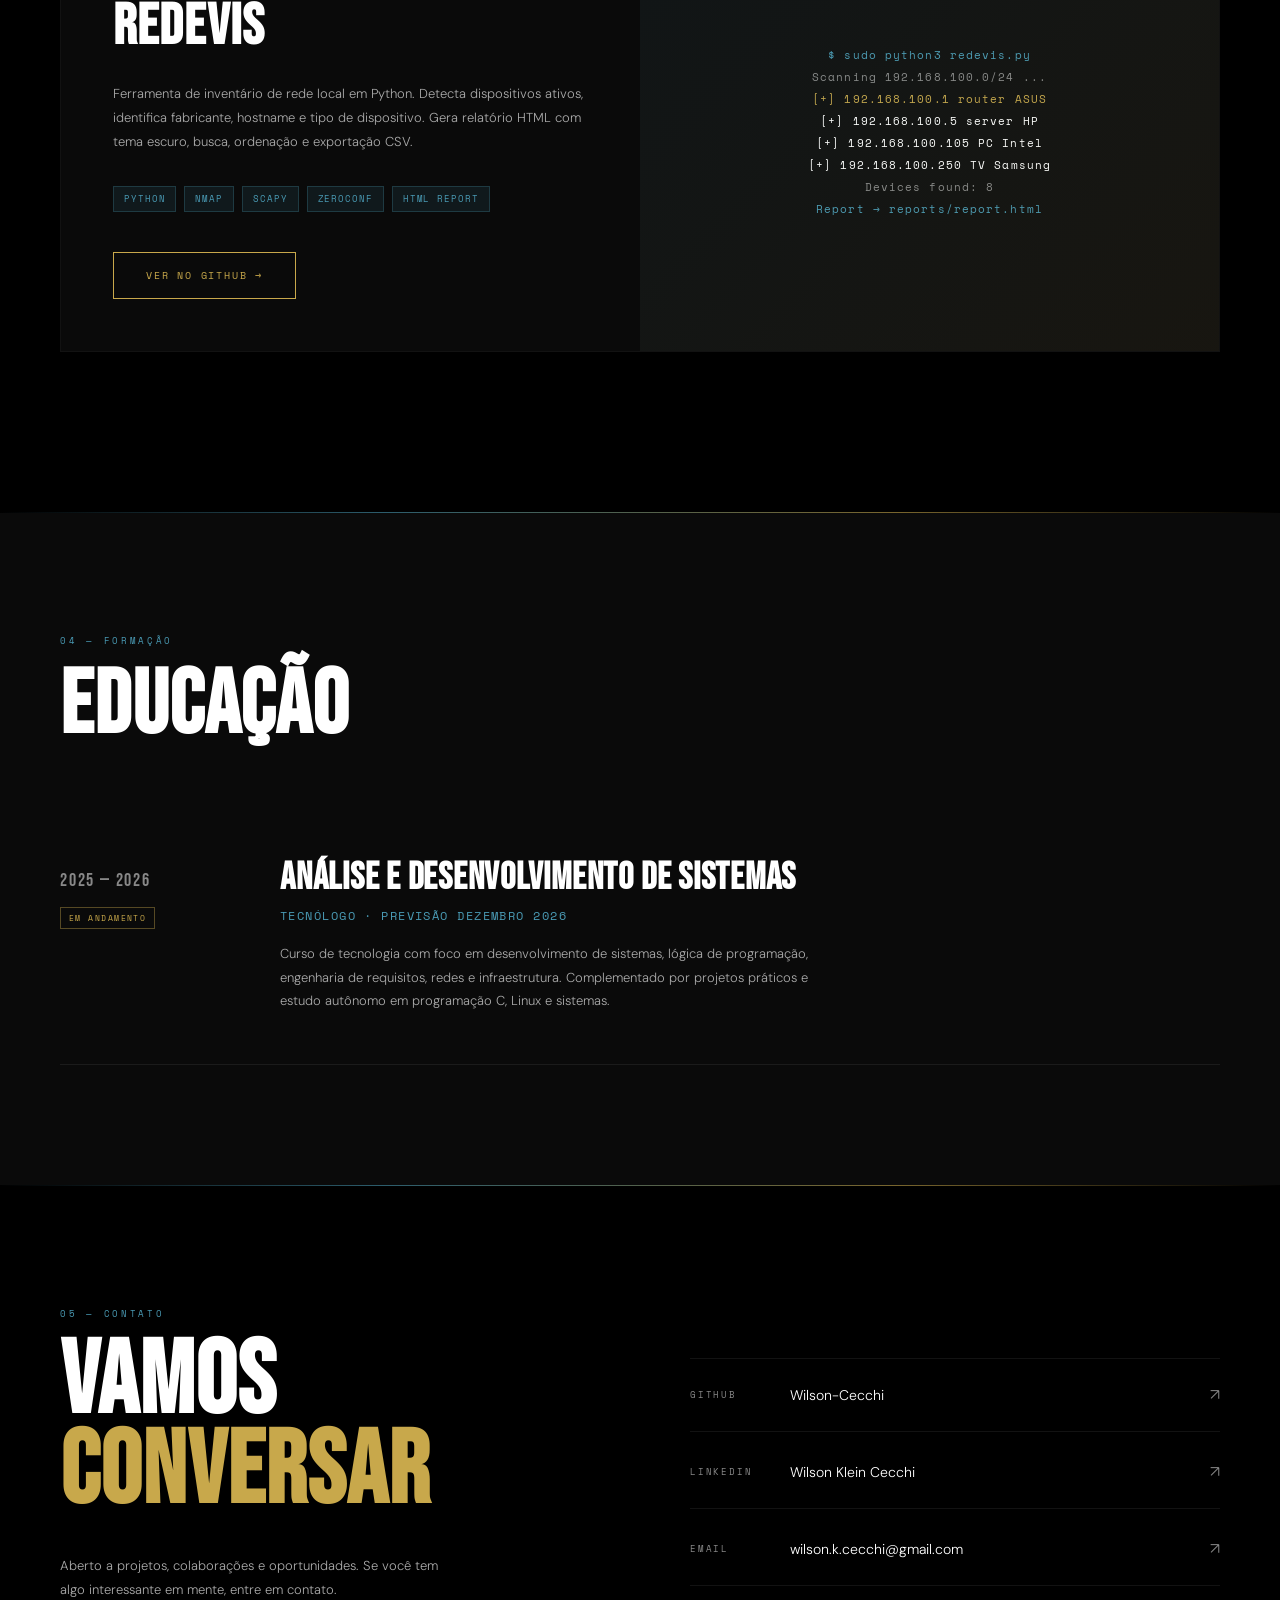
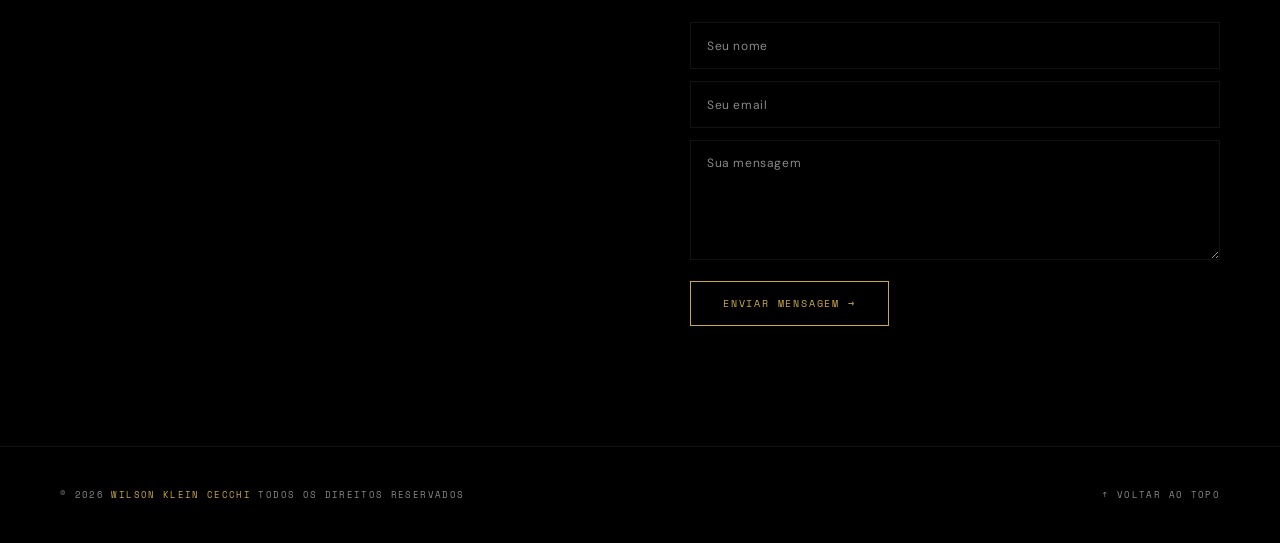
==== commit 9e2b2d28: "Contato: LinkedIn, regex email, tradução PT/EN" ====
--- a/index.html
+++ b/index.html
@@ -425,58 +425,81 @@
             </div>
             <span class="contact-link-arrow">↗</span>
           </a>
-          <div class="contact-link-item is-pending">
-            <div class="contact-link-left">
-              <span class="contact-link-platform">LinkedIn</span>
-              <span class="contact-link-value contact-pending">Em breve</span>
-            </div>
-            <span class="contact-link-arrow" style="opacity: 0.3">↗</span>
-          </div>
-          <a href="mailto:wilson.k.cecchi@gmail.com" class="contact-link-item">
-            <div class="contact-link-left">
-              <span class="contact-link-platform">Email</span>
-              <span class="contact-link-value">wilson.k.cecchi@gmail.com</span>
-            </div>
-            <span class="contact-link-arrow">↗</span>
-          </a>
-          <a
-            href="https://instagram.com/Um_tal_de_wilson_ai"
+          <a 
+            href="https://www.linkedin.com/in/w-kc-0090983a1/"
             class="contact-link-item"
             target="_blank"
             rel="noopener noreferrer"
           >
             <div class="contact-link-left">
-              <span class="contact-link-platform">Instagram</span>
-              <span class="contact-link-value">@Um_tal_de_wilson_ai</span>
+              <span class="contact-link-platform">LinkedIn</span>
+              <span class="contact-link-value">Wilson Klein Cecchi</span>
             </div>
             <span class="contact-link-arrow">↗</span>
           </a>
-          <form
-            class="contact-form reveal reveal-delay-2"
-            action="https://formspree.io/f/xnjgdnwy"
-            method="POST"
+          <a 
+            href="mailto:wilson.k.cecchi@gmail.com" 
+            class="contact-link-item"
           >
+            <div class="contact-link-left">
+              <span class="contact-link-platform">Email</span>
+              <span class="contact-link-value">wilson.k.cecchi@gmail.com</span>
+            </div>
+            <span class="contact-link-arrow">↗</span>
+          </a>
+          <form class="contact-form reveal reveal-delay-2" id="contact-form">
             <div class="form-group">
               <input type="text" name="name" placeholder="Seu nome" required />
             </div>
             <div class="form-group">
-              <input
-                type="email"
-                name="email"
-                placeholder="Seu email"
-                required
-              />
+              <input type="email" name="email" placeholder="Seu email" required />
             </div>
             <div class="form-group">
-              <textarea
-                name="message"
-                placeholder="Sua mensagem"
-                rows="5"
-                required
-              ></textarea>
-            </div>
-            <button type="submit" class="form-btn">Enviar mensagem →</button>
+              <textarea name="message" placeholder="Sua mensagem" rows="5" required></textarea>
+            </div>
+            <button type="submit" class="form-btn" id="form-btn">Enviar mensagem →</button>
+            <p id="form-status" style="display:none; margin-top: 1rem;"></p>
           </form>
+
+          <script>
+            const form = document.getElementById("contact-form");
+            const status = document.getElementById("form-status");
+            const btn = document.getElementById("form-btn");
+
+            form.addEventListener("submit", async (e) => {
+              e.preventDefault();
+
+              const emailRegex = /^[^\s@]+@[^\s@]+\.[^\s@]{2,}$/;
+              if (!emailRegex.test(form.email.value)) {
+                status.textContent = "Digite um email válido.";
+                status.style.color = "#f55";
+                status.style.display = "block";
+                return;
+              }
+
+              btn.disabled = true;
+              btn.textContent = "Enviando...";
+
+              const res = await fetch("https://formspree.io/f/xnjgdnwy", {
+                method: "POST",
+                body: new FormData(form),
+                headers: { Accept: "application/json" }
+              });
+
+              if (res.ok) {
+                status.textContent = "Mensagem enviada! Entrarei em contato em breve.";
+                status.style.color = "var(--color-accent, #0f0)";
+                form.reset();
+              } else {
+                status.textContent = "Algo deu errado. Tente me enviar um email diretamente.";
+                status.style.color = "#f55";
+              }
+
+              status.style.display = "block";
+              btn.disabled = false;
+              btn.textContent = "Enviar mensagem →";
+            });
+          </script>
         </div>
       </div>
     </section>
